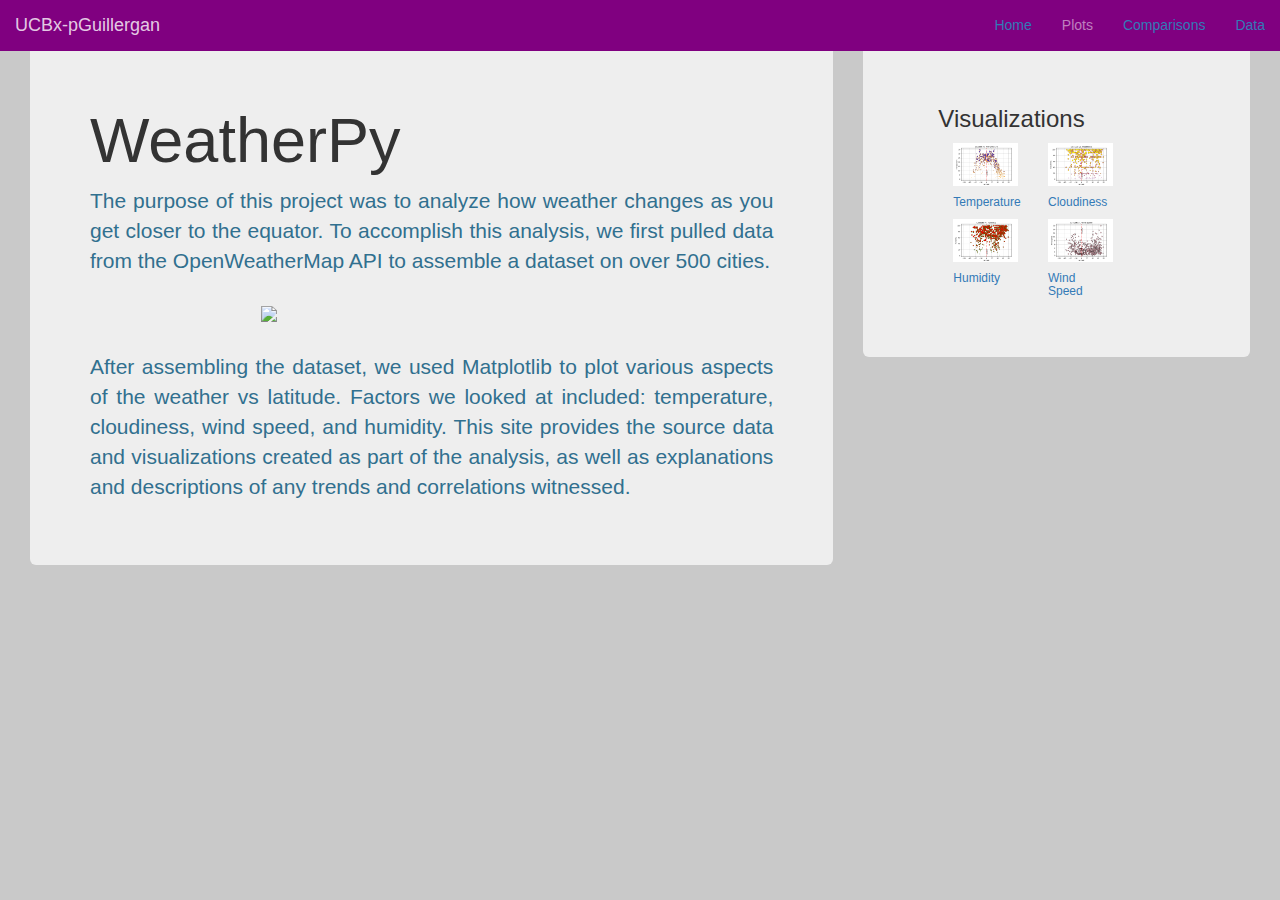
==== index.html @ 5734ccbf "init commit" ====
<!DOCTYPE html>
<html lang="en-us">

<head>
  <meta charset="UTF-8">
  <title>UCBX Web HW</title>
  <meta name="viewport" content="width=device-width, initial-scale=1">
  <link rel="stylesheet" href="reset.css">
  

  <link rel="stylesheet" href="https://maxcdn.bootstrapcdn.com/bootstrap/3.4.0/css/bootstrap.min.css">

  <link rel="stylesheet" href="styles.css">

  <script src="https://ajax.googleapis.com/ajax/libs/jquery/3.4.1/jquery.min.js"></script>
  <script src="https://maxcdn.bootstrapcdn.com/bootstrap/3.4.0/js/bootstrap.min.js"></script>
</head>

<body>
  <!-- ****************************** Nav Bar ****************************** -->
  <nav class="navbar navbar-custom navbar-fixed-top">
    <div class="container-fluid">
      <div class="navbar-header">
        <a class="navbar-brand" href="#">UCBx-pGuillergan</a>
      </div>

      <ul class="nav navbar-nav navbar-right">
        <li class="active"><a href="#">Home</a></li>
        <!-- <li><a href="#">Visualization</a></li> -->
        <li class="nav-item dropdown">
          <a class="nav-link dropdown-toggle" href="#" id="navbarDropdown" role="button" data-toggle="dropdown" aria-haspopup="true" aria-expanded="false">
            Plots
          </a>
          <div class="dropdown-menu" aria-labelledby="navbarDropdown">
            <a class="dropdown-item" href="pages/viz-temp.html">Max Temperature</a><br/>
            <a class="dropdown-item" href="pages/viz-humi.html">Humidity</a><br/>
            <a class="dropdown-item" href="pages/viz-clou.html">Cloudiness</a><br/>
            <a class="dropdown-item" href="pages/viz-wind.html">Wind Speed</a><br/>
          </div>
        </li>
        <li><a href="#">Comparisons</a></li>
        <li><a href="#">Data</a></li>
      </ul>

    </div>
  </nav>
  <!-- ****************************** CONTAINERS ****************************** -->
  <div class="container-fluid" style="margin-top:3%">
    <div class="row-fluid">
      <!-- ******************** Left Column ******************** --> 
      <div class="col-md-8"> 
        <div class="jumbotron">
          <h1 class="display-4">WeatherPy</h1>
          <div class="text-justify">
            <p class ="text-info">
              The purpose of this project was to analyze how weather changes as you get closer to the equator.  To accomplish this analysis, we first pulled data from the OpenWeatherMap API to assemble a dataset on over 500 cities.
              <br><br>
              <img src="Resources\assets\images\capture.png"  class="img-center-land-page">
              <br>
              After assembling the dataset, we used Matplotlib to plot various aspects of the weather vs latitude.  Factors we looked at included: temperature, cloudiness, wind speed, and humidity. This site provides the source data and visualizations created as part of the analysis, as well as explanations and descriptions of any trends and correlations witnessed.     
            </p>
          </div>
        </div>
      </div>
      <!-- ******************** Right Column ******************** -->
      <div class="col-md-4"> 
        <div class="jumbotron">
          <div class="container">
            <row>
              <h3 class="display-4">Visualizations</h3>
            </row>

            <row>
              <div class="col-md-6 img-center-sm-viz">
                <a href="pages\viz-temp.html">
                  <img src="Resources\assets\images\lat_v_temp.png" style="max-width: 100%">
                </a>
                <h6><a href="pages\viz-temp.html">Temperature</a></h6>
              </div>
              <div class="col-md-6 img-center-sm-viz">
                <a href="pages\viz-clou.html">
                  <img src="Resources\assets\images\lat_v_clou.png"style=" max-width: 100%">
                </a>
                <h6><a href="pages\viz-clou.html">Cloudiness</a></h6>
              </div>
            </row>

            <row></row>

            <row>
              <div class="col-md-6 img-center-sm-viz">
                <a href="pages\viz-humi.html">
                  <img src="Resources\assets\images\lat_v_humi.png" style="max-width: 100%">
                </a>
                <h6><a href="pages\viz-humi.html">Humidity</a></h6>
              </div>
              <div class="col-md-6 img-center-sm-viz">
                <a href="pages\viz-wind.html">
                  <img src="Resources\assets\images\lat_v_wind.png" style="max-width: 100%">
                </a>
                <h6><a href="pages\viz-wind.html">Wind Speed</a></h6>
              </div>
            </row>
          </div>
        </div>
      </div>
    </div>
  </div>
</body>

</html>
---- styles.css ----
/* FOR HOMEWORK!!!! */


/* Giving the body the specified background color, adding font sizes for the h1 and h3 elements we'll be using */
body {
  background: #c9c9c9;
}

.text-justify {
  text-align: justify;
}

.navbar-custom {
    background-color: purple;
}
/* change the brand and text color */
.navbar-custom .navbar-brand,
.navbar-custom .navbar-text {
    color: rgba(255,255,255,.8);
}
/* change the link color */
.navbar-custom .navbar-nav .nav-link {
    color: rgba(255,255,255,.5);
}
/* change the color of active or hovered links */
.navbar-custom .nav-item.active .nav-link,
.navbar-custom .nav-item:hover .nav-link {
    color: #ffffff;
}

.img-center-land-page {
  display: block;
  margin-left: auto;
  margin-right: auto;
  width: 50%;
}

.img-center-sm-viz {
  display: block;
  margin-left: auto;
  margin-right: auto;
  margin-top:  auto;
  margin-bottom: auto;
  width: 40%;
}

.row.vdivide [class*='col-']:not(:last-child):after {
  background: #e0e0e0;
  width: 1px;
  content: "";
  display:block;
  position: absolute;
  top:0;
  bottom: 0;
  right: 0;
  min-height: 70px;
}
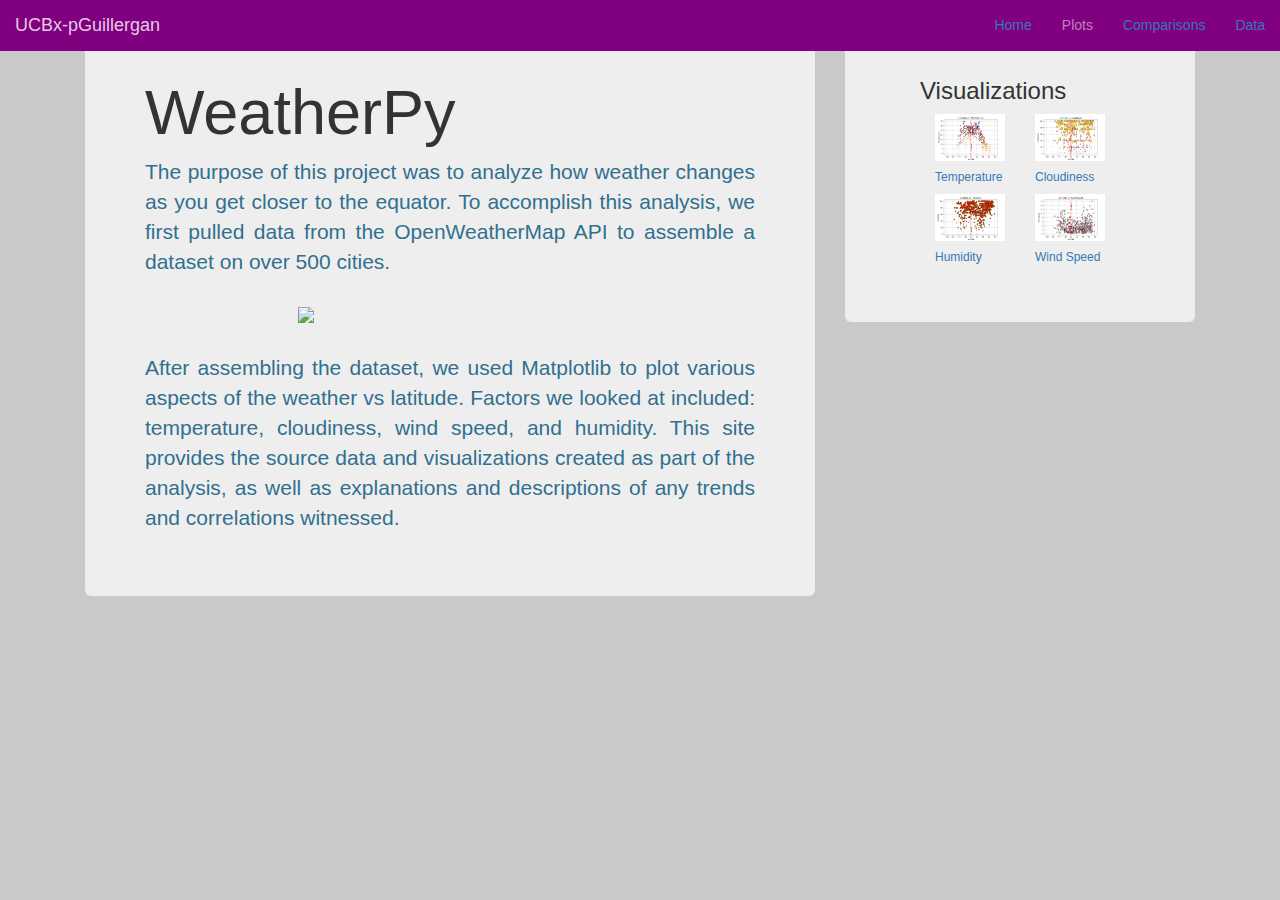
==== commit 0d80ec0e: "update" ====
--- a/index.html
+++ b/index.html
@@ -38,14 +38,14 @@
             <a class="dropdown-item" href="pages/viz-wind.html">Wind Speed</a><br/>
           </div>
         </li>
-        <li><a href="#">Comparisons</a></li>
-        <li><a href="#">Data</a></li>
+        <li><a href="pages/comparison.html">Comparisons</a></li>
+        <li><a href="pages/table_data.html">Data</a></li>
       </ul>
 
     </div>
   </nav>
   <!-- ****************************** CONTAINERS ****************************** -->
-  <div class="container-fluid" style="margin-top:3%">
+  <div class="container top_marg">
     <div class="row-fluid">
       <!-- ******************** Left Column ******************** --> 
       <div class="col-md-8"> 
--- a/styles.css
+++ b/styles.css
@@ -41,7 +41,7 @@
   margin-right: auto;
   margin-top:  auto;
   margin-bottom: auto;
-  width: 40%;
+  width: 50%;
 }
 
 .row.vdivide [class*='col-']:not(:last-child):after {
@@ -54,4 +54,15 @@
   bottom: 0;
   right: 0;
   min-height: 70px;
+}
+
+.top_marg{
+  margin-top:10px
+}
+
+@media (max-width: 480px) {
+  .top_marg{
+    margin-top:100px;
+  }
+
 }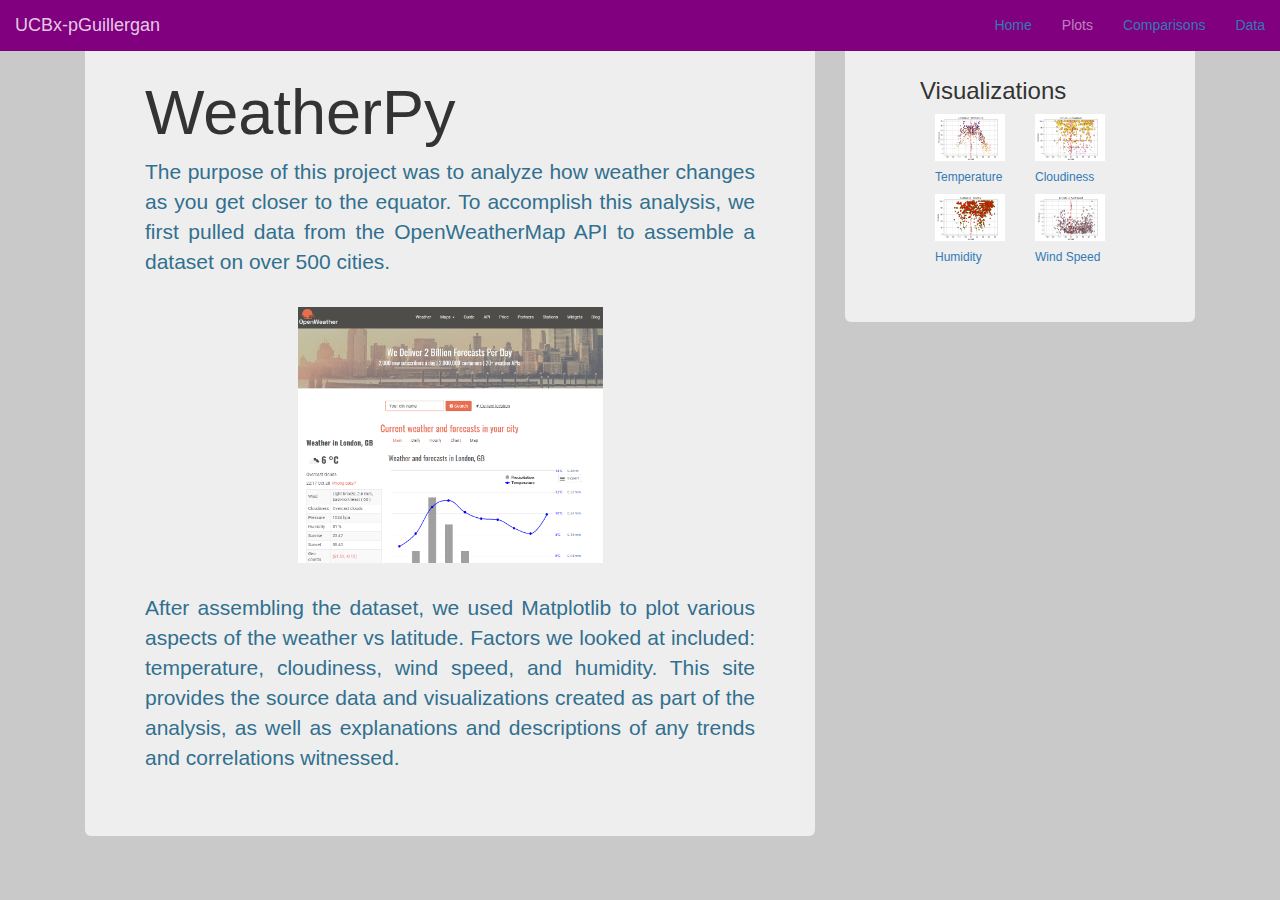
==== commit 087095e1: "some update" ====
--- a/index.html
+++ b/index.html
@@ -55,7 +55,7 @@
             <p class ="text-info">
               The purpose of this project was to analyze how weather changes as you get closer to the equator.  To accomplish this analysis, we first pulled data from the OpenWeatherMap API to assemble a dataset on over 500 cities.
               <br><br>
-              <img src="Resources\assets\images\capture.png"  class="img-center-land-page">
+              <img src="Resources\assets\images\Capture.png"  class="img-center-land-page">
               <br>
               After assembling the dataset, we used Matplotlib to plot various aspects of the weather vs latitude.  Factors we looked at included: temperature, cloudiness, wind speed, and humidity. This site provides the source data and visualizations created as part of the analysis, as well as explanations and descriptions of any trends and correlations witnessed.     
             </p>
